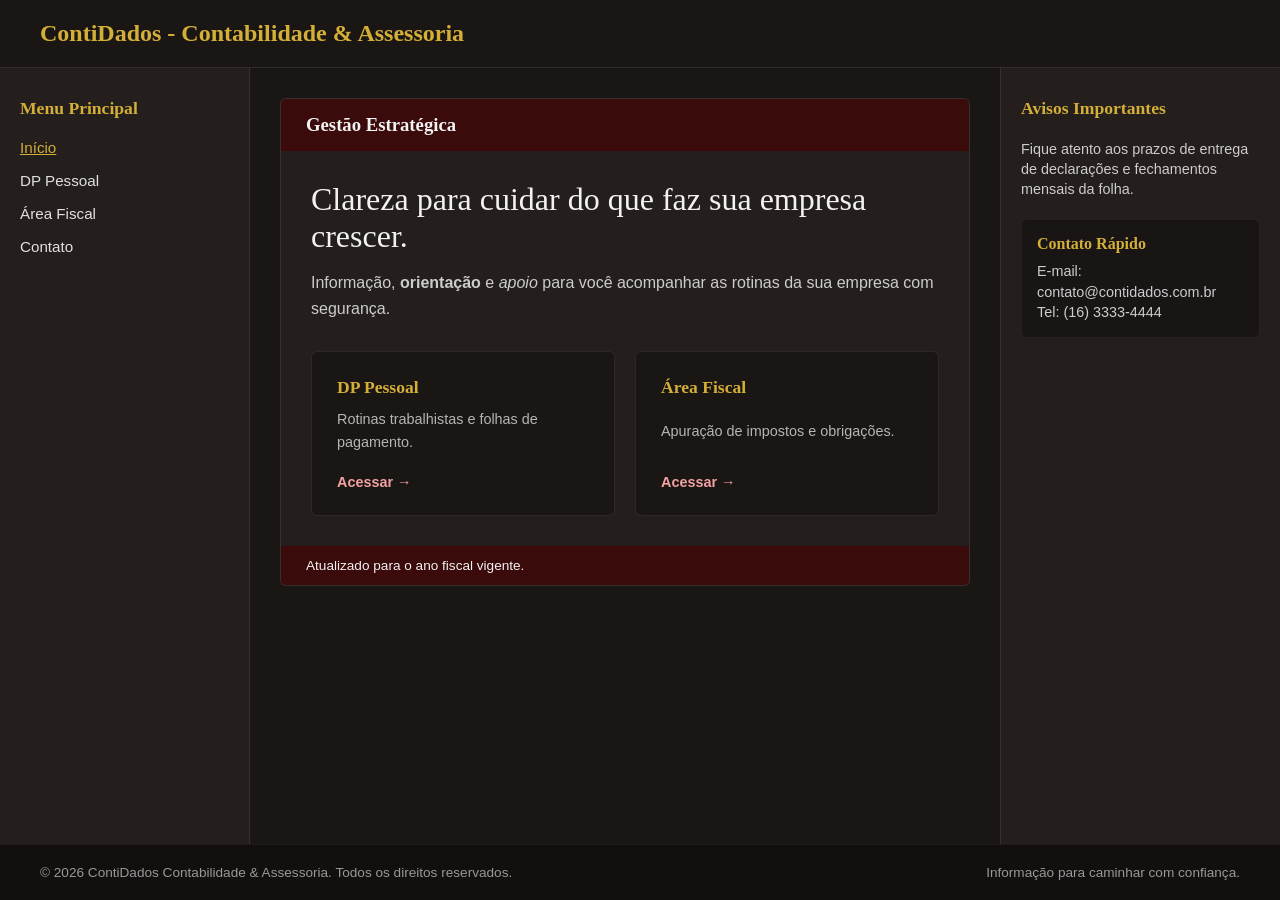
==== codigo]/index.html @ 9a80f1a7 "Adicionando a paleta de cores correta Adicionei a paleta de cores certas" ====
<!DOCTYPE html>
<html lang="pt-br">
<head>
    <meta charset="UTF-8">
    <meta name="viewport" content="width=device-width, initial-scale=1.0">
    <title>ContiDados - Contabilidade & Assessoria</title>
    <link rel="stylesheet" href="style.css">
</head>
<body>

    <!-- 1. HEADER PRINCIPAL (O topo laranja do diagrama) -->
    <header class="topo-principal">
        <h2>ContiDados - Contabilidade & Assessoria</h2>
    </header>

    <!-- CONTAINER CENTRAL QUE AGRUPA AS 3 COLUNAS DO MEIO -->
    <div class="layout-colunas">

        <!-- 2. NAV LATERAL ESQUERDA (O bloco amarelo do diagrama) -->
        <nav class="menu-lateral">
            <h3>Menu Principal</h3>
            <ul>
                <li><a href="index.html" class="ativo">Início</a></li>
                <li><a href="dp-pessoal.html">DP Pessoal</a></li>
                <li><a href="area-fiscal.html">Área Fiscal</a></li>
                <li><a href="#contato">Contato</a></li>
            </ul>
        </nav>

        <!-- 3. CONTEÚDO CENTRAL (O bloco azul/cinza do miolo) -->
        <main class="conteudo-central">
            
            <!-- SECTION -->
            <section class="hero-banner">
                
                <!-- ARTICLE -->
                <article class="artigo-principal">
                    
                    <!-- HEADER INTERNO DO ARTICLE -->
                    <header class="artigo-topo">
                        <h3>Gestão Estratégica</h3>
                    </header>

                    <!-- CONTEÚDO REAL -->
                    <div class="conteudo-texto">
                        <h1>Clareza para cuidar do que faz sua empresa crescer.</h1>
                        <p>Informação, <strong>orientação</strong> e <em>apoio</em> para você acompanhar as rotinas da sua empresa com segurança.</p>
                        
                        <!-- Cards de Atalho -->
                        <div class="cards-grid">
                            <div class="card-item">
                                <h3>DP Pessoal</h3>
                                <p>Rotinas trabalhistas e folhas de pagamento.</p>
                                <a href="dp-pessoal.html">Acessar &rarr;</a>
                            </div>
                            <div class="card-item">
                                <h3>Área Fiscal</h3>
                                <p>Apuração de impostos e obrigações.</p>
                                <a href="area-fiscal.html">Acessar &rarr;</a>
                            </div>
                        </div>
                    </div>

                    <!-- FOOTER INTERNO DO ARTICLE (O footer verde de dentro do diagrama) -->
                    <footer class="artigo-rodape">
                        <p>Atualizado para o ano fiscal vigente.</p>
                    </footer>

                </article>
            </section>

        </main>

        <!-- 4. ASIDE LATERAL DIREITA (O bloco cinza da direita) -->
        <aside class="barra-lateral-direita">
            <h3>Avisos Importantes</h3>
            <p>Fique atento aos prazos de entrega de declarações e fechamentos mensais da folha.</p>
            <div id="contato" class="mini-contato">
                <h4>Contato Rápido</h4>
                <p>E-mail: contato@contidados.com.br</p>
                <p>Tel: (16) 3333-4444</p>
            </div>
        </aside>

    </div>

    <!-- 5. FOOTER PRINCIPAL (O rodapé verde de fora a fora na base) -->
    <footer class="rodape-principal">
        <p>&copy; 2026 ContiDados Contabilidade & Assessoria. Todos os direitos reservados.</p>
        <p>Informação para caminhar com confiança.</p>
    </footer>

</body>
</html>
---- codigo]/style.css ----
/* Reset global básico */
* {
    margin: 0;
    padding: 0;
    box-sizing: border-box;
}

body {
    background-color: #1a1614; /* Fundo geral escuro */
    color: #f2f2f2;            /* Texto claro */
    font-family: 'Georgia', serif;
    display: flex;
    flex-direction: column;
    min-height: 100vh;
}

/* 1. TOPO PRINCIPAL (Header de fora a fora) */
.topo-principal {
    background-color: #1a1614;
    color: #d4af37; /* Detalhe dourado na identidade */
    padding: 20px 40px;
    border-bottom: 1px solid rgba(255, 255, 255, 0.1);
}

/* CONTAINER DAS 3 COLUNAS DO MEIO (Usa Flexbox para alinhar lado a lado) */
.layout-colunas {
    display: flex;
    flex: 1; /* Ocupa o espaço vertical disponível */
    background-color: #1a1614;
}

/* 2. MENU LATERAL ESQUERDO (<nav>) */
.menu-lateral {
    background-color: #241f1d; /* Tom de marrom escuro sutil para a barra lateral */
    color: #f2f2f2;
    width: 250px;
    padding: 30px 20px;
    border-right: 1px solid rgba(255, 255, 255, 0.08);
}

.menu-lateral h3 {
    margin-bottom: 20px;
    font-size: 1.1rem;
    color: #d4af37;
}

.menu-lateral ul {
    list-style: none;
    display: flex;
    flex-direction: column;
    gap: 15px;
}

.menu-lateral ul li a {
    text-decoration: none;
    color: #e0e0e0;
    font-family: sans-serif;
    font-size: 0.95rem;
}

.menu-lateral ul li a:hover, 
.menu-lateral ul li a.ativo {
    color: #d4af37;
    text-decoration: underline;
}

/* 3. CONTEÚDO CENTRAL (<main>) */
.conteudo-central {
    flex: 1; /* Expande ocupando o espaço central */
    background-color: #1a1614;
    padding: 30px;
    display: flex;
    flex-direction: column;
}

.artigo-principal {
    background-color: #241f1d;
    border: 1px solid rgba(255, 255, 255, 0.08);
    border-radius: 6px;
    display: flex;
    flex-direction: column;
    overflow: hidden;
    flex: 1;
}

.artigo-topo {
    background-color: #3b0a0a; /* Tom de vinho/bordô elegante do design */
    color: #f2f2f2;
    padding: 15px 25px;
    font-weight: bold;
}

.conteudo-texto {
    padding: 30px;
    flex: 1;
}

.conteudo-texto h1 {
    font-size: 2rem;
    margin-bottom: 15px;
    font-weight: normal;
}

.conteudo-texto p {
    color: #cccccc;
    font-family: sans-serif;
    line-height: 1.6;
    margin-bottom: 30px;
}

/* Cards internos organizados em linha com Flexbox */
.cards-grid {
    display: flex;
    gap: 20px;
    flex-wrap: wrap;
}

.card-item {
    background-color: #1a1614;
    border: 1px solid rgba(255, 255, 255, 0.08);
    padding: 25px;
    border-radius: 6px;
    flex: 1;
    min-width: 220px;
    display: flex;
    flex-direction: column;
    justify-content: space-between;
}

.card-item h3 {
    color: #d4af37;
    margin-bottom: 10px;
    font-size: 1.1rem;
}

.card-item p {
    font-size: 0.9rem;
    margin-bottom: 20px;
    font-family: sans-serif;
    color: #b5b5b5;
}

.card-item a {
    color: #f2a2a2; /* Tom rosado/avermelhado suave igual ao print do Canva */
    text-decoration: none;
    font-family: sans-serif;
    font-size: 0.9rem;
    font-weight: bold;
}

.artigo-rodape {
    background-color: #3b0a0a; /* Rodapé interno em tom de vinho */
    color: #f2f2f2;
    padding: 12px 25px;
    font-family: sans-serif;
    font-size: 0.85rem;
}

/* 4. ASIDE LATERAL DIREITA (<aside>) */
.barra-lateral-direita {
    background-color: #241f1d;
    color: #e0e0e0;
    width: 280px;
    padding: 30px 20px;
    border-left: 1px solid rgba(255, 255, 255, 0.08);
    display: flex;
    flex-direction: column;
    gap: 20px;
}

.barra-lateral-direita h3 {
    color: #d4af37;
    font-size: 1.1rem;
}

.barra-lateral-direita p {
    font-family: sans-serif;
    font-size: 0.9rem;
    color: #cccccc;
    line-height: 1.4;
}

.mini-contato {
    background-color: rgba(0, 0, 0, 0.3);
    padding: 15px;
    border-radius: 6px;
    border: 1px solid rgba(255, 255, 255, 0.05);
}

.mini-contato h4 {
    margin-bottom: 8px;
    color: #d4af37;
}

/* 5. RODAPÉ PRINCIPAL (<footer>) */
.rodape-principal {
    background-color: #120f0e; /* Tom mais escuro na base */
    color: #999999;
    padding: 20px 40px;
    display: flex;
    justify-content: space-between;
    font-family: sans-serif;
    font-size: 0.85rem;
    border-top: 1px solid rgba(255, 255, 255, 0.05);
}
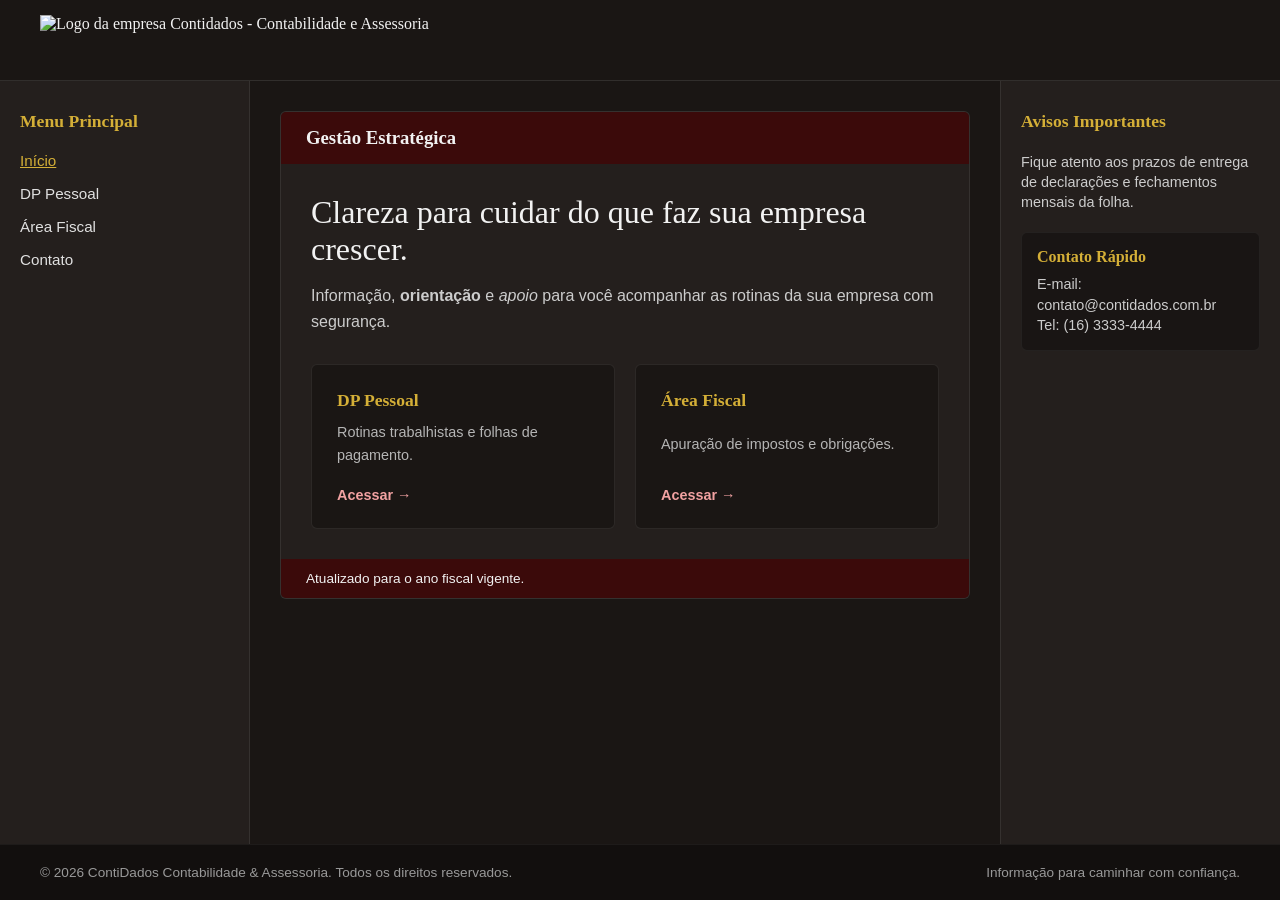
==== commit ed402f58: "adiconei o logo" ====
--- a/codigo]/index.html
+++ b/codigo]/index.html
@@ -10,7 +10,9 @@
 
     <!-- 1. HEADER PRINCIPAL (O topo laranja do diagrama) -->
     <header class="topo-principal">
-        <h2>ContiDados - Contabilidade & Assessoria</h2>
+        <div class="logo-container">
+            <img src="logo.png" alt="Logo da empresa Contidados - Contabilidade e Assessoria">
+        </div>
     </header>
 
     <!-- CONTAINER CENTRAL QUE AGRUPA AS 3 COLUNAS DO MEIO -->
--- a/codigo]/style.css
+++ b/codigo]/style.css
@@ -14,12 +14,21 @@
     min-height: 100vh;
 }
 
-/* 1. TOPO PRINCIPAL (Header de fora a fora) */
+/* 1. TOPO PRINCIPAL */
 .topo-principal {
     background-color: #1a1614;
-    color: #d4af37; /* Detalhe dourado na identidade */
-    padding: 20px 40px;
+    padding: 15px 40px; /* Espaçamento de respiro ao redor */
     border-bottom: 1px solid rgba(255, 255, 255, 0.1);
+    display: flex;
+    justify-content: flex-start; /* Força o alinhamento total à esquerda */
+    align-items: center; /* Centraliza verticalmente na altura do topo */
+}
+
+/* Container da Logo */
+.logo-container img {
+    height: 50px; /* Define uma altura fixa proporcional para a logo */
+    width: auto;  /* Mantém a proporção original da imagem para não distorcer */
+    display: block;
 }
 
 /* CONTAINER DAS 3 COLUNAS DO MEIO (Usa Flexbox para alinhar lado a lado) */
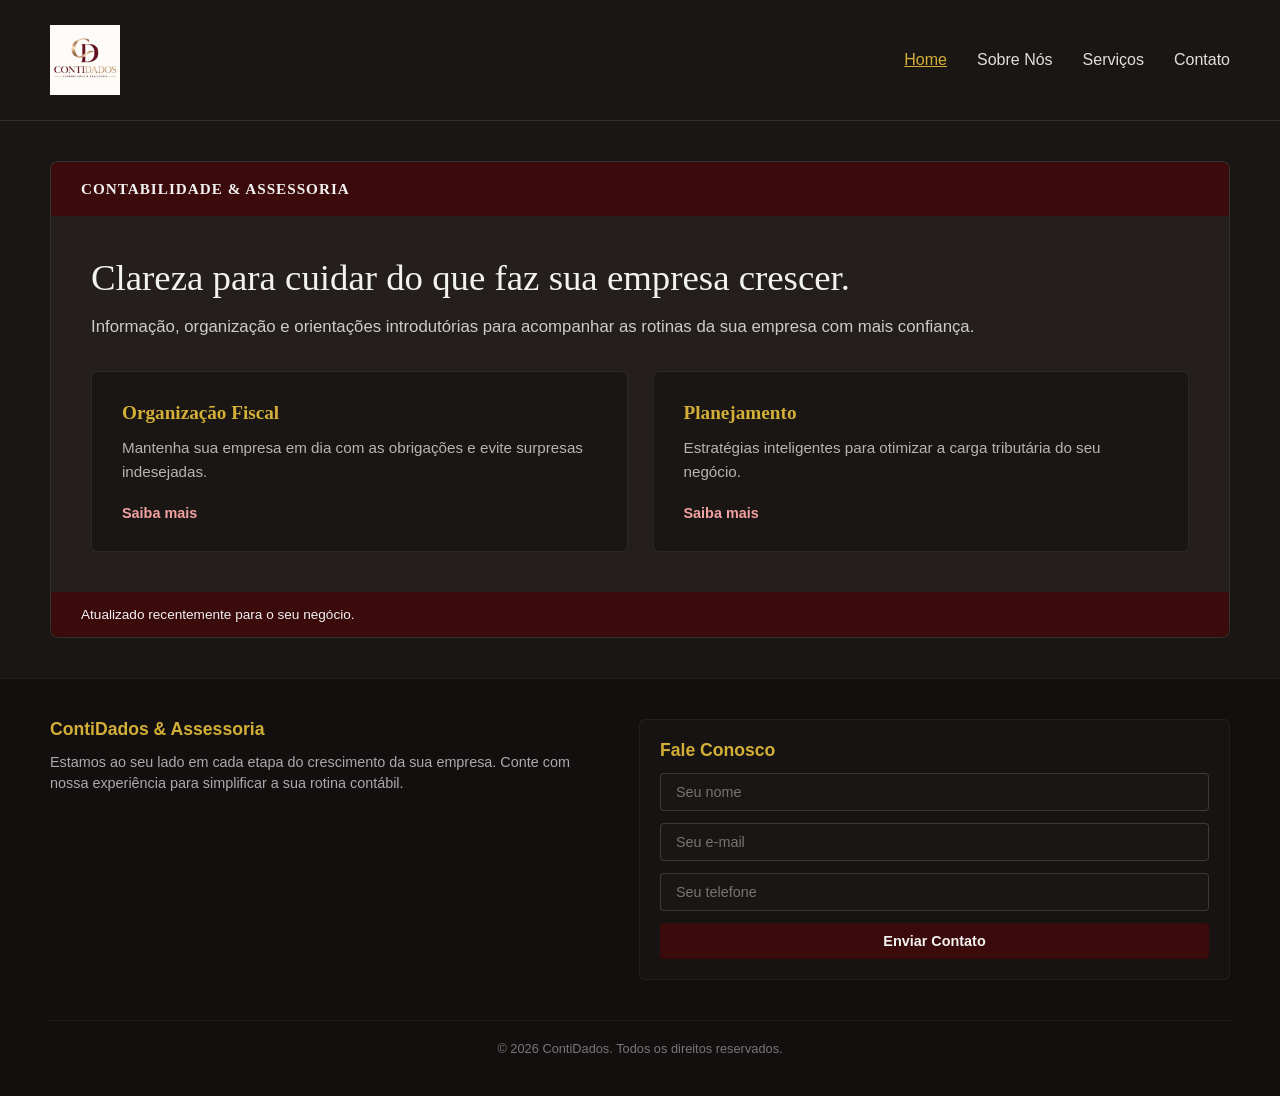
==== commit e546fafc: "Mudei o design do site" ====
--- a/codigo]/index.html
+++ b/codigo]/index.html
@@ -1,5 +1,5 @@
 <!DOCTYPE html>
-<html lang="pt-br">
+<html lang="pt-BR">
 <head>
     <meta charset="UTF-8">
     <meta name="viewport" content="width=device-width, initial-scale=1.0">
@@ -8,88 +8,74 @@
 </head>
 <body>
 
-    <!-- 1. HEADER PRINCIPAL (O topo laranja do diagrama) -->
+    <!-- 1. TOPO PRINCIPAL (Header maior com Logo e Menu juntos em cima) -->
     <header class="topo-principal">
         <div class="logo-container">
-            <img src="logo.png" alt="Logo da empresa Contidados - Contabilidade e Assessoria">
+            <img src="logo.png" alt="Logo ContiDados Contabilidade & Assessoria">
         </div>
+        
+        <!-- Menu de navegação integrado no topo -->
+        <nav class="menu-topo">
+            <ul>
+                <li><a href="#" class="ativo">Home</a></li>
+                <li><a href="#">Sobre Nós</a></li>
+                <li><a href="#">Serviços</a></li>
+                <li><a href="#">Contato</a></li>
+            </ul>
+        </nav>
     </header>
 
-    <!-- CONTAINER CENTRAL QUE AGRUPA AS 3 COLUNAS DO MEIO -->
-    <div class="layout-colunas">
+    <!-- 2. CONTEÚDO CENTRAL (<main> ocupando a tela de ponta a ponta) -->
+    <main class="conteudo-central">
+        <article class="artigo-principal">
+            <div class="artigo-topo">
+                CONTABILIDADE & ASSESSORIA
+            </div>
+            <div class="conteudo-texto">
+                <h1>Clareza para cuidar do que faz sua empresa crescer.</h1>
+                <p>Informação, organização e orientações introdutórias para acompanhar as rotinas da sua empresa com mais confiança.</p>
+                
+                <!-- Cards internos -->
+                <div class="cards-grid">
+                    <div class="card-item">
+                        <h3>Organização Fiscal</h3>
+                        <p>Mantenha sua empresa em dia com as obrigações e evite surpresas indesejadas.</p>
+                        <a href="#">Saiba mais</a>
+                    </div>
+                    <div class="card-item">
+                        <h3>Planejamento</h3>
+                        <p>Estratégias inteligentes para otimizar a carga tributária do seu negócio.</p>
+                        <a href="#">Saiba mais</a>
+                    </div>
+                </div>
+            </div>
+            <div class="artigo-rodape">
+                Atualizado recentemente para o seu negócio.
+            </div>
+        </article>
+    </main>
 
-        <!-- 2. NAV LATERAL ESQUERDA (O bloco amarelo do diagrama) -->
-        <nav class="menu-lateral">
-            <h3>Menu Principal</h3>
-            <ul>
-                <li><a href="index.html" class="ativo">Início</a></li>
-                <li><a href="dp-pessoal.html">DP Pessoal</a></li>
-                <li><a href="area-fiscal.html">Área Fiscal</a></li>
-                <li><a href="#contato">Contato</a></li>
-            </ul>
-        </nav>
+    <!-- 3. RODAPÉ (Footer unificado com as informações do antigo aside + Formulário de Contato) -->
+    <footer class="rodape-principal">
+        <div class="footer-info">
+            <h3>ContiDados & Assessoria</h3>
+            <p>Estamos ao seu lado em cada etapa do crescimento da sua empresa. Conte com nossa experiência para simplificar a sua rotina contábil.</p>
+        </div>
 
-        <!-- 3. CONTEÚDO CENTRAL (O bloco azul/cinza do miolo) -->
-        <main class="conteudo-central">
-            
-            <!-- SECTION -->
-            <section class="hero-banner">
-                
-                <!-- ARTICLE -->
-                <article class="artigo-principal">
-                    
-                    <!-- HEADER INTERNO DO ARTICLE -->
-                    <header class="artigo-topo">
-                        <h3>Gestão Estratégica</h3>
-                    </header>
+        <!-- Formulário de Contato no rodapé -->
+        <div class="footer-form-container">
+            <h3>Fale Conosco</h3>
+            <form class="formulario-contato">
+                <input type="text" placeholder="Seu nome" required>
+                <input type="email" placeholder="Seu e-mail" required>
+                <input type="tel" placeholder="Seu telefone" required>
+                <button type="submit">Enviar Contato</button>
+            </form>
+        </div>
 
-                    <!-- CONTEÚDO REAL -->
-                    <div class="conteudo-texto">
-                        <h1>Clareza para cuidar do que faz sua empresa crescer.</h1>
-                        <p>Informação, <strong>orientação</strong> e <em>apoio</em> para você acompanhar as rotinas da sua empresa com segurança.</p>
-                        
-                        <!-- Cards de Atalho -->
-                        <div class="cards-grid">
-                            <div class="card-item">
-                                <h3>DP Pessoal</h3>
-                                <p>Rotinas trabalhistas e folhas de pagamento.</p>
-                                <a href="dp-pessoal.html">Acessar &rarr;</a>
-                            </div>
-                            <div class="card-item">
-                                <h3>Área Fiscal</h3>
-                                <p>Apuração de impostos e obrigações.</p>
-                                <a href="area-fiscal.html">Acessar &rarr;</a>
-                            </div>
-                        </div>
-                    </div>
-
-                    <!-- FOOTER INTERNO DO ARTICLE (O footer verde de dentro do diagrama) -->
-                    <footer class="artigo-rodape">
-                        <p>Atualizado para o ano fiscal vigente.</p>
-                    </footer>
-
-                </article>
-            </section>
-
-        </main>
-
-        <!-- 4. ASIDE LATERAL DIREITA (O bloco cinza da direita) -->
-        <aside class="barra-lateral-direita">
-            <h3>Avisos Importantes</h3>
-            <p>Fique atento aos prazos de entrega de declarações e fechamentos mensais da folha.</p>
-            <div id="contato" class="mini-contato">
-                <h4>Contato Rápido</h4>
-                <p>E-mail: contato@contidados.com.br</p>
-                <p>Tel: (16) 3333-4444</p>
-            </div>
-        </aside>
-
-    </div>
-
-    <!-- 5. FOOTER PRINCIPAL (O rodapé verde de fora a fora na base) -->
-    <footer class="rodape-principal">
-        <p>&copy; 2026 ContiDados Contabilidade & Assessoria. Todos os direitos reservados.</p>
-        <p>Informação para caminhar com confiança.</p>
+        <div class="footer-direitos">
+            <p>&copy; 2026 ContiDados. Todos os direitos reservados.</p>
+        </div>
     </footer>
 
 </body>
--- a/codigo]/style.css
+++ b/codigo]/style.css
@@ -14,70 +14,49 @@
     min-height: 100vh;
 }
 
-/* 1. TOPO PRINCIPAL */
+/* 1. TOPO PRINCIPAL (Header maior com Logo e Menu lado a lado) */
 .topo-principal {
     background-color: #1a1614;
-    padding: 15px 40px; /* Espaçamento de respiro ao redor */
+    padding: 25px 50px; /* Header mais espaçoso */
     border-bottom: 1px solid rgba(255, 255, 255, 0.1);
     display: flex;
-    justify-content: flex-start; /* Força o alinhamento total à esquerda */
-    align-items: center; /* Centraliza verticalmente na altura do topo */
-}
-
-/* Container da Logo */
+    justify-content: space-between; /* Logo na esquerda, menu na direita */
+    align-items: center;
+}
+
+/* Logo maior */
 .logo-container img {
-    height: 50px; /* Define uma altura fixa proporcional para a logo */
-    width: auto;  /* Mantém a proporção original da imagem para não distorcer */
+    height: 70px; /* Logo aumentada conforme pedido */
+    width: auto;
     display: block;
 }
 
-/* CONTAINER DAS 3 COLUNAS DO MEIO (Usa Flexbox para alinhar lado a lado) */
-.layout-colunas {
-    display: flex;
-    flex: 1; /* Ocupa o espaço vertical disponível */
-    background-color: #1a1614;
-}
-
-/* 2. MENU LATERAL ESQUERDO (<nav>) */
-.menu-lateral {
-    background-color: #241f1d; /* Tom de marrom escuro sutil para a barra lateral */
-    color: #f2f2f2;
-    width: 250px;
-    padding: 30px 20px;
-    border-right: 1px solid rgba(255, 255, 255, 0.08);
-}
-
-.menu-lateral h3 {
-    margin-bottom: 20px;
-    font-size: 1.1rem;
-    color: #d4af37;
-}
-
-.menu-lateral ul {
+/* Menu de navegação no topo */
+.menu-topo ul {
     list-style: none;
     display: flex;
-    flex-direction: column;
-    gap: 15px;
-}
-
-.menu-lateral ul li a {
+    gap: 30px;
+}
+
+.menu-topo ul li a {
     text-decoration: none;
     color: #e0e0e0;
     font-family: sans-serif;
-    font-size: 0.95rem;
-}
-
-.menu-lateral ul li a:hover, 
-.menu-lateral ul li a.ativo {
-    color: #d4af37;
+    font-size: 1rem;
+    transition: color 0.2s;
+}
+
+.menu-topo ul li a:hover, 
+.menu-topo ul li a.ativo {
+    color: #d4af37; /* Detalhe dourado */
     text-decoration: underline;
 }
 
-/* 3. CONTEÚDO CENTRAL (<main>) */
+/* 2. CONTEÚDO CENTRAL (<main> de ponta a ponta, sem colunas nas laterais) */
 .conteudo-central {
-    flex: 1; /* Expande ocupando o espaço central */
-    background-color: #1a1614;
-    padding: 30px;
+    flex: 1;
+    background-color: #1a1614;
+    padding: 40px 50px;
     display: flex;
     flex-direction: column;
 }
@@ -85,27 +64,28 @@
 .artigo-principal {
     background-color: #241f1d;
     border: 1px solid rgba(255, 255, 255, 0.08);
-    border-radius: 6px;
+    border-radius: 8px;
     display: flex;
     flex-direction: column;
     overflow: hidden;
-    flex: 1;
+    width: 100%;
 }
 
 .artigo-topo {
-    background-color: #3b0a0a; /* Tom de vinho/bordô elegante do design */
-    color: #f2f2f2;
-    padding: 15px 25px;
+    background-color: #3b0a0a; /* Tom de vinho/bordô elegante */
+    color: #f2f2f2;
+    padding: 18px 30px;
     font-weight: bold;
+    font-size: 0.95rem;
+    letter-spacing: 1px;
 }
 
 .conteudo-texto {
-    padding: 30px;
-    flex: 1;
+    padding: 40px;
 }
 
 .conteudo-texto h1 {
-    font-size: 2rem;
+    font-size: 2.3rem;
     margin-bottom: 15px;
     font-weight: normal;
 }
@@ -115,22 +95,23 @@
     font-family: sans-serif;
     line-height: 1.6;
     margin-bottom: 30px;
-}
-
-/* Cards internos organizados em linha com Flexbox */
+    font-size: 1.05rem;
+}
+
+/* Cards internos organizados lado a lado */
 .cards-grid {
     display: flex;
-    gap: 20px;
+    gap: 25px;
     flex-wrap: wrap;
 }
 
 .card-item {
     background-color: #1a1614;
     border: 1px solid rgba(255, 255, 255, 0.08);
-    padding: 25px;
+    padding: 30px;
     border-radius: 6px;
     flex: 1;
-    min-width: 220px;
+    min-width: 250px;
     display: flex;
     flex-direction: column;
     justify-content: space-between;
@@ -138,77 +119,121 @@
 
 .card-item h3 {
     color: #d4af37;
-    margin-bottom: 10px;
+    margin-bottom: 12px;
+    font-size: 1.2rem;
+}
+
+.card-item p {
+    font-size: 0.95rem;
+    margin-bottom: 20px;
+    font-family: sans-serif;
+    color: #b5b5b5;
+}
+
+.card-item a {
+    color: #f2a2a2;
+    text-decoration: none;
+    font-family: sans-serif;
+    font-size: 0.9rem;
+    font-weight: bold;
+}
+
+.artigo-rodape {
+    background-color: #3b0a0a;
+    color: #f2f2f2;
+    padding: 15px 30px;
+    font-family: sans-serif;
+    font-size: 0.85rem;
+}
+
+/* 3. RODAPÉ (Footer unificado com texto do aside + Formulário) */
+.rodape-principal {
+    background-color: #120f0e;
+    color: #cccccc;
+    padding: 40px 50px;
+    display: flex;
+    flex-wrap: wrap;
+    justify-content: space-between;
+    align-items: flex-start;
+    gap: 40px;
+    border-top: 1px solid rgba(255, 255, 255, 0.08);
+    font-family: sans-serif;
+}
+
+.footer-info {
+    flex: 1;
+    min-width: 250px;
+}
+
+.footer-info h3 {
+    color: #d4af37;
+    margin-bottom: 12px;
     font-size: 1.1rem;
 }
 
-.card-item p {
-    font-size: 0.9rem;
-    margin-bottom: 20px;
-    font-family: sans-serif;
-    color: #b5b5b5;
-}
-
-.card-item a {
-    color: #f2a2a2; /* Tom rosado/avermelhado suave igual ao print do Canva */
-    text-decoration: none;
-    font-family: sans-serif;
-    font-size: 0.9rem;
-    font-weight: bold;
-}
-
-.artigo-rodape {
-    background-color: #3b0a0a; /* Rodapé interno em tom de vinho */
-    color: #f2f2f2;
-    padding: 12px 25px;
-    font-family: sans-serif;
-    font-size: 0.85rem;
-}
-
-/* 4. ASIDE LATERAL DIREITA (<aside>) */
-.barra-lateral-direita {
-    background-color: #241f1d;
-    color: #e0e0e0;
-    width: 280px;
-    padding: 30px 20px;
-    border-left: 1px solid rgba(255, 255, 255, 0.08);
-    display: flex;
-    flex-direction: column;
-    gap: 20px;
-}
-
-.barra-lateral-direita h3 {
-    color: #d4af37;
-    font-size: 1.1rem;
-}
-
-.barra-lateral-direita p {
-    font-family: sans-serif;
-    font-size: 0.9rem;
-    color: #cccccc;
-    line-height: 1.4;
-}
-
-.mini-contato {
-    background-color: rgba(0, 0, 0, 0.3);
-    padding: 15px;
+.footer-info p {
+    font-size: 0.9rem;
+    line-height: 1.5;
+    color: #aaaaaa;
+}
+
+/* Estilização do Formulário no Rodapé */
+.footer-form-container {
+    flex: 1;
+    min-width: 280px;
+    background-color: rgba(255, 255, 255, 0.02);
+    padding: 20px;
     border-radius: 6px;
     border: 1px solid rgba(255, 255, 255, 0.05);
 }
 
-.mini-contato h4 {
-    margin-bottom: 8px;
+.footer-form-container h3 {
     color: #d4af37;
-}
-
-/* 5. RODAPÉ PRINCIPAL (<footer>) */
-.rodape-principal {
-    background-color: #120f0e; /* Tom mais escuro na base */
-    color: #999999;
-    padding: 20px 40px;
-    display: flex;
-    justify-content: space-between;
-    font-family: sans-serif;
-    font-size: 0.85rem;
+    margin-bottom: 12px;
+    font-size: 1.1rem;
+}
+
+.formulario-contato {
+    display: flex;
+    flex-direction: column;
+    gap: 12px;
+}
+
+.formulario-contato input {
+    background-color: #1a1614;
+    border: 1px solid rgba(255, 255, 255, 0.15);
+    padding: 10px 15px;
+    border-radius: 4px;
+    color: #f2f2f2;
+    font-size: 0.9rem;
+}
+
+.formulario-contato input:focus {
+    outline: none;
+    border-color: #d4af37;
+}
+
+.formulario-contato button {
+    background-color: #3b0a0a;
+    color: #f2f2f2;
+    border: none;
+    padding: 10px;
+    border-radius: 4px;
+    cursor: pointer;
+    font-weight: bold;
+    font-size: 0.9rem;
+    transition: background-color 0.2s;
+}
+
+.formulario-contato button:hover {
+    background-color: #520e0e;
+}
+
+.footer-direitos {
+    width: 100%;
+    text-align: center;
     border-top: 1px solid rgba(255, 255, 255, 0.05);
+    padding-top: 20px;
+    font-size: 0.8rem;
+    color: #777777;
 }
